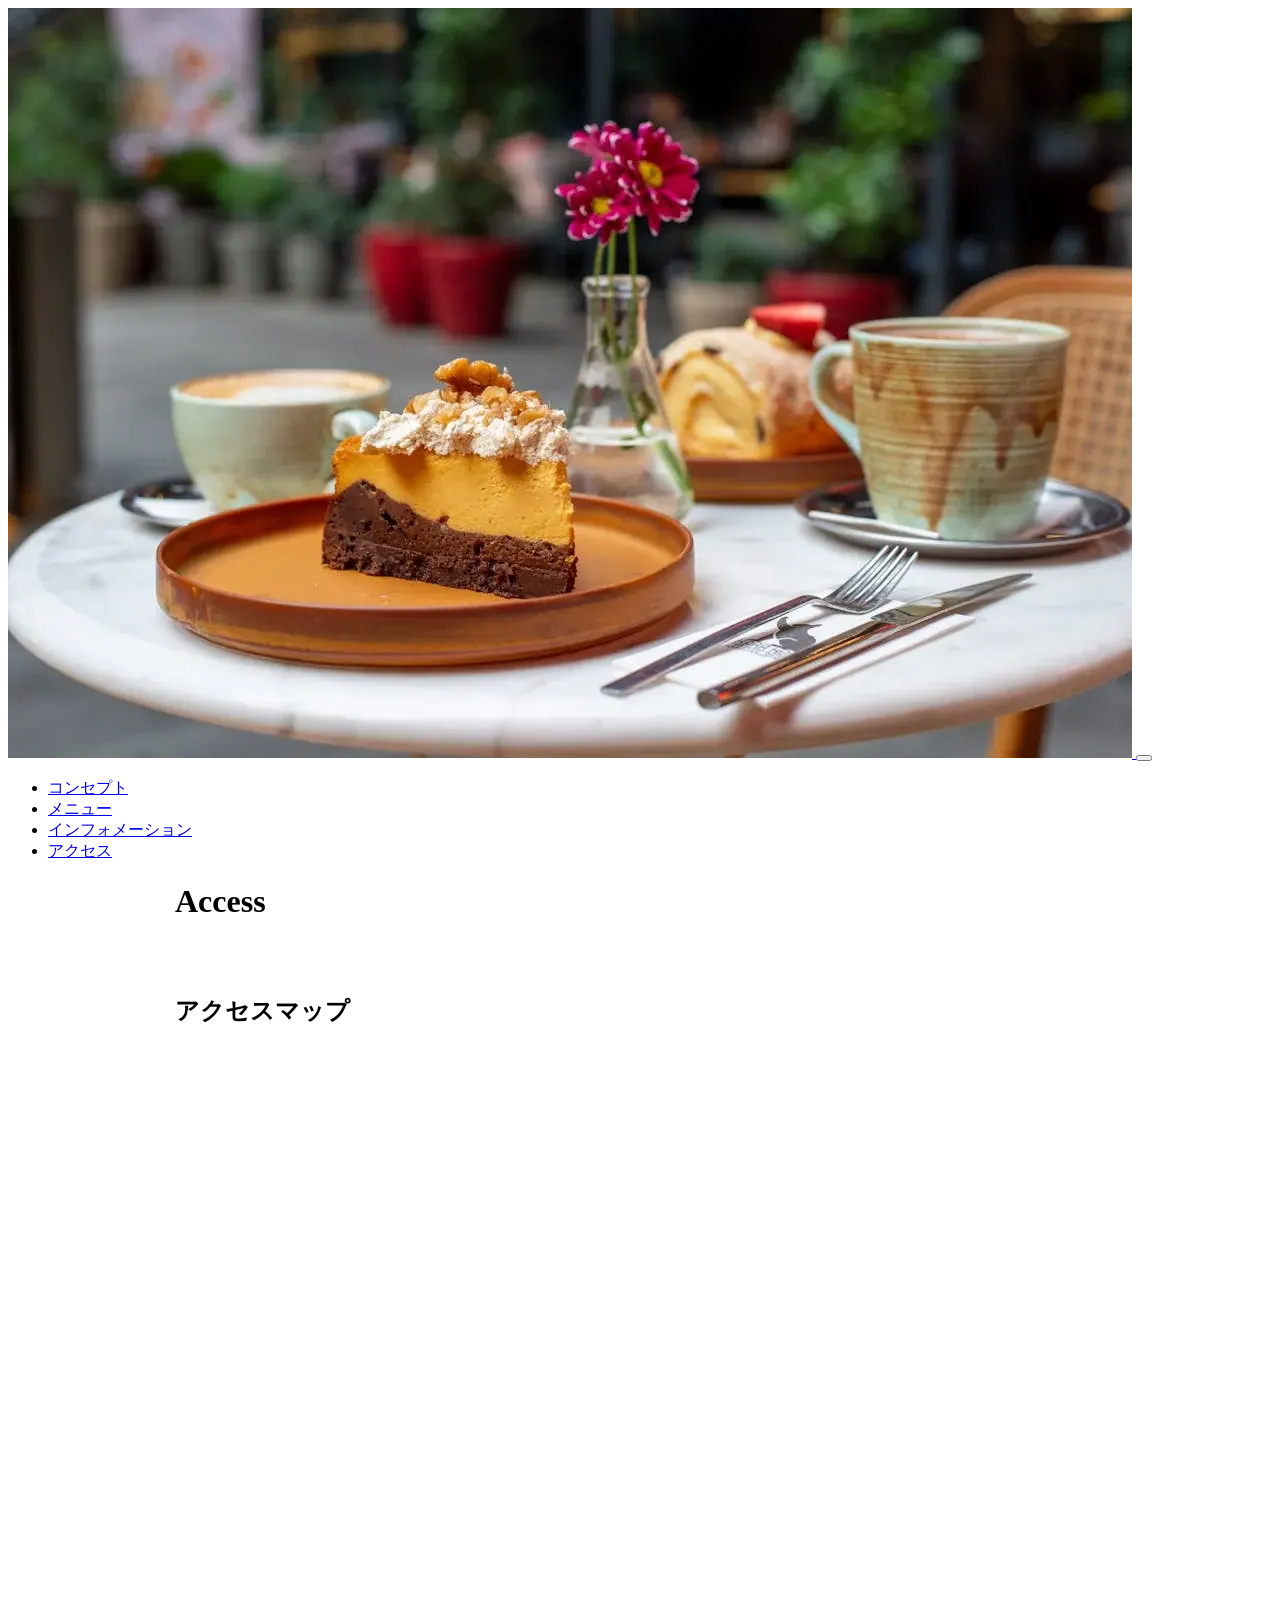
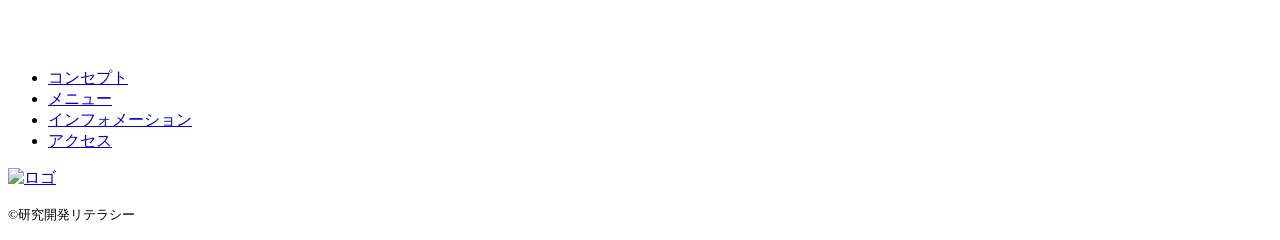
==== access.html @ edaddb03 "アクセスマップ" ====
<!DOCTYPE html>
<html>
    <head>
        <meta charset="UTF-8">
        <title>Access</title>
        <meta name="description" content="Access">
        <meta name="viewport" content="width=device-width">
        <script src="js/content.js"></script>
        <link href="css/access.css" rel="stylesheet">
        <link rel="preconnect" href="https://fonts.googleapis.com">
        <link rel="preconnect" href="https://fonts.gstatic.com" crossorigin>
        <link href="https://fonts.googleapis.com/css2?family=Cherry+Bomb+One&display=swap" rel="stylesheet">    
    </head>
    <body>
        <header class="header">
            <div class="header-inner">
                <a class="header-logo" href="index.html">
                    <img src="images/index/logo.png" alt="ロゴ">
                </a>
                <button class="toggle-menu-button"></button>
                <div class="header-site-menu">
                    <nav class="site-menu">
                        <ul>
                            <li><a href="concept.html">コンセプト</a></li>
                            <li><a href="menu.html">メニュー</a></li>
                            <li><a href="information.html">インフォメーション</a></li>
                            <li><a href="access.html">アクセス</a></li>
                        </ul>
                    </nav>
                </div>
            </div>
        </header>
        <main class="main">
            <div class="title">
                <h1>Access</h1>
            </div>
            <div class="map">
                <h2>アクセスマップ</h2>
                <iframe
                    src="https://www.google.com/maps?
                    output=embed&z=15&ll=35.135755, 136.975483&q=Lune Cafe Nagoya"
                    width="600"
                    height="450"
                    frameborder="0"
                    style="border: 0;"
                    allowfullscreen=""
                    aria-hidden="false"
                    tabindex="0">
                </iframe>


            </div>
        </main>
        <footer class="footer">
            <nav class="site-menu">
                <ul>
                    <li><a href="concept.html">コンセプト</a></li>
                    <li><a href="menu.html">メニュー</a></li>
                    <li><a href="information.html">インフォメーション</a></li>
                    <li><a href="access.html">アクセス</a></li>
                </ul>
            </nav>
            <a class="footer-logo" href="index.html">
                <img src="images/common/logo_footer.png" alt="ロゴ">
            </a>
            <p class="copyright"><small>&copy;研究開発リテラシー</small></p>
        </footer>
    </body>
</html>
---- css/access.css ----
.title {
    width: 930px;
    margin-left: auto;
    margin-right: auto;
}

.map {
    width: 930px;
    max-width: 90%;
    margin-top: 75px;
    margin-left: auto;
    margin-right: auto;
}

.map iframe {
    display: block;
    width: 100%;
    height: 600px;
    margin-top: 25px;
}
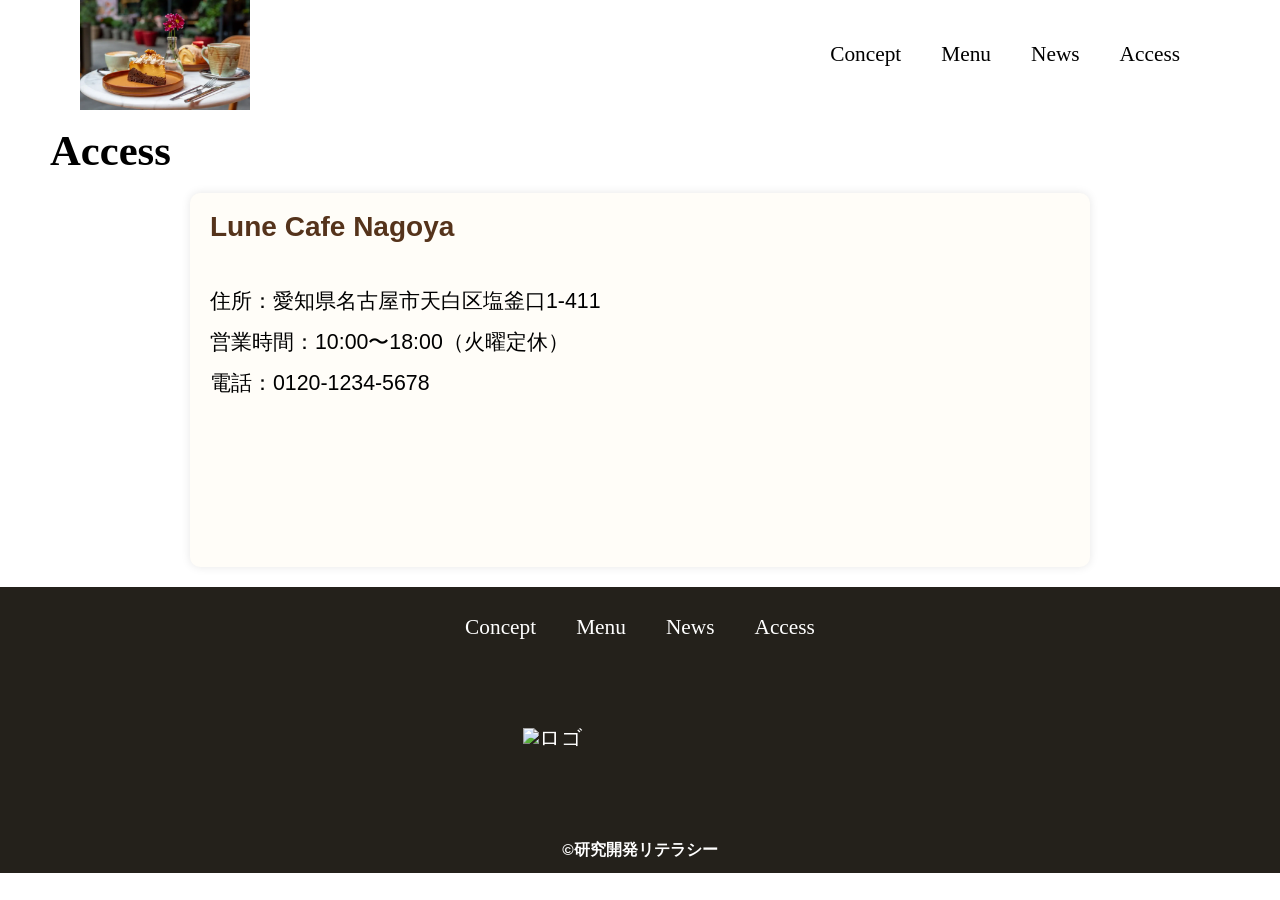
==== commit d4ce431c: "メニューとアクセスマップ" ====
--- a/access.html
+++ b/access.html
@@ -6,10 +6,11 @@
         <meta name="description" content="Access">
         <meta name="viewport" content="width=device-width">
         <script src="js/content.js"></script>
+        <link href="css/index.css" rel="stylesheet">
         <link href="css/access.css" rel="stylesheet">
         <link rel="preconnect" href="https://fonts.googleapis.com">
         <link rel="preconnect" href="https://fonts.gstatic.com" crossorigin>
-        <link href="https://fonts.googleapis.com/css2?family=Cherry+Bomb+One&display=swap" rel="stylesheet">    
+        <link href="https://fonts.googleapis.com/css2?family=Dela+Gothic+One&family=Kiwi+Maru&family=M+PLUS+Rounded+1c&display=swap" rel="stylesheet">   
     </head>
     <body>
         <header class="header">
@@ -21,10 +22,10 @@
                 <div class="header-site-menu">
                     <nav class="site-menu">
                         <ul>
-                            <li><a href="concept.html">コンセプト</a></li>
-                            <li><a href="menu.html">メニュー</a></li>
-                            <li><a href="information.html">インフォメーション</a></li>
-                            <li><a href="access.html">アクセス</a></li>
+                            <li><a href="concept.html">Concept</a></li>
+                            <li><a href="menu.html">Menu</a></li>
+                            <li><a href="news.html">News</a></li>
+                            <li><a href="access.html">Access</a></li>
                         </ul>
                     </nav>
                 </div>
@@ -34,30 +35,35 @@
             <div class="title">
                 <h1>Access</h1>
             </div>
-            <div class="map">
-                <h2>アクセスマップ</h2>
-                <iframe
-                    src="https://www.google.com/maps?
-                    output=embed&z=15&ll=35.135755, 136.975483&q=Lune Cafe Nagoya"
-                    width="600"
-                    height="450"
-                    frameborder="0"
-                    style="border: 0;"
-                    allowfullscreen=""
-                    aria-hidden="false"
-                    tabindex="0">
-                </iframe>
-
-
-            </div>
+            <section class="store">
+                <div class="store-content">
+                    <div class="store-text">
+                        <h2>Lune Cafe Nagoya</h2>
+                        <ul>
+                            <li>住所：愛知県名古屋市天白区塩釜口1-411</li>
+                            <li>営業時間：10:00〜18:00（火曜定休）</li>
+                            <li>電話：0120-1234-5678</li>
+                        </ul>
+                    </div>
+                    <div class="store-map">
+                        <iframe src="https://www.google.com/maps/embed?pb=!1m18!1m12!1m3!1d1631.416238650439!2d136.9738855046455!3d35.135853841975106!2m3!1f0!2f0!3f0!3m2!1i1024!2i768!4f13.1!3m3!1m2!1s0x60037ad5058b80e9%3A0x3651df670b800f72!2z44CSNDY4LTAwNzMg5oSb55-l55yM5ZCN5Y-k5bGL5biC5aSp55m95Yy65aGp6Yec5Y-j77yR5LiB55uu77yU77yR77yR!5e0!3m2!1sja!2sjp!4v1718008119234!5m2!1sja!2sjp" 
+                            width="100%"
+                            height="300"
+                            style="border:0; border-radius: 8px;"
+                            allowfullscreen=""
+                            loading="lazy">
+                        </iframe>
+                    </div>
+                </div>
+            </section>           
         </main>
         <footer class="footer">
             <nav class="site-menu">
                 <ul>
-                    <li><a href="concept.html">コンセプト</a></li>
-                    <li><a href="menu.html">メニュー</a></li>
-                    <li><a href="information.html">インフォメーション</a></li>
-                    <li><a href="access.html">アクセス</a></li>
+                    <li><a href="concept.html">Concept</a></li>
+                    <li><a href="menu.html">Menu</a></li>
+                    <li><a href="news.html">News</a></li>
+                    <li><a href="access.html">Access</a></li>
                 </ul>
             </nav>
             <a class="footer-logo" href="index.html">
--- a/css/index.css
+++ b/css/index.css
@@ -0,0 +1,205 @@
+@charset "utf-8";
+
+nav.floating {
+    position: absolute;
+    top: 100px;
+    left: 50px;
+    background-color: #ffffff;
+}
+
+.first-view {
+    height: calc(100vh - 110px);
+    background-image: url(../images/index/logo.png);
+    background-repeat: no-repeat;
+    background-position: center center;
+    background-size: cover;
+    display: flex;
+    align-items: center;
+}
+
+.first-view-text {
+    width: 100%;
+    max-width: 1200px;
+    margin-left: auto;
+    margin-right: auto;
+    padding-left: 40ox;
+    padding-bottom: 80px;
+    color: #ffffff;
+    font-weight: bold;
+    text-shadow: 1px 1px 10px #1d4b14;
+}
+
+.first-view-text h1 {
+    font-family: "Montserrat", sans-serif;
+    font-size: 56px;
+    line-height: 72px;
+}
+
+.first-view-text p {
+    font-size: 18px;
+    margin-top: 20px;
+}
+
+.lead {
+    max-width: 1200px;
+    margin: 60px auto;
+}
+
+*,
+::before,
+::after {
+    padding: 0;
+    margin: 0;
+    box-sizing: border-box;
+}
+
+ul, ol {
+    list-style: none;
+}
+
+a {
+    color: inherit;
+    text-decoration: none;
+}
+
+body {
+    font-family: sans-serif;
+    font-size: 16pt;
+    color: #000000;
+    line-height: 1;
+    background-color: #ffffff;
+}
+
+img {
+    max-width: 100%;
+}
+
+.header-inner {
+    max-width: 1200px;
+    height: 110px;
+    margin-left: auto;
+    margin-right: auto;
+    padding-left: 40px;
+    padding-right: 40px;
+    display: flex;
+    justify-content: space-between;
+    align-items: center;
+}
+
+.toggle-menu-button {
+    display: none;
+}
+
+.header-logo {
+    display: block;
+    width: 170px;
+}
+
+.site-menu ul {
+    display: flex;
+}
+
+.site-menu ul li {
+    margin-left: 20px;
+    margin-right: 20px;
+}
+
+.site-menu ul li a {
+    font-family: 'Cherry Bomb One', cursive;
+}
+
+@media (max-width: 800px) {
+    .site-menu ul {
+        display: block;
+        text-align: center;
+    }
+
+    .site-menu li {
+        margin-top: 20px;
+    }
+
+    .header {
+        position: fixed;
+        top: 0;
+        left: 0;
+        right: 0;
+        background-color: #ffffff;
+        height: 50px;
+        z-index: 10;
+        box-shadow: 0 3px 6px rgba(0, 0, 0, 0.1);
+    }
+
+    .header-inner {
+        padding-left: 20px;
+        padding-right: 20px;
+        height: 100%;
+        position: relative;
+    }
+
+    .header-site-menu {
+        position: absolute;
+        top: 100%;
+        left: 0;
+        right: 0;
+        color: #ffffff;
+        background-color: #736e62;
+        padding-top: 30px;
+        padding-bottom: 50px;
+        display: none;
+    }
+
+    .header-site-menu.is-show {
+        display: block;
+    }
+
+    .header-logo {
+        width: 100px;
+    }
+
+    .main {
+        padding-top: 50px;;
+    }
+
+    .footer-logo {
+        margin-top: 60px;
+    }
+
+    .copyright {
+        margin-top: 50px;
+    }
+
+    .toggle-menu-button {
+        display: block;
+        width: 44px;
+        height: 34px;
+        background-image: url(../images/index/icon-menu.png);
+        background-size: 50%;
+        background-position: center;
+        background-repeat: no-repeat;
+        background-color: transparent;
+        border: none;
+        border-radius: 0;
+        outline: none;
+    }
+}
+.footer {
+    color: #ffffff;
+    background-color: #24211b;
+    padding-top: 30px;
+    padding-bottom: 15px;
+    display: flex;
+    flex-direction: column;
+    align-items: center;
+}
+
+.footer-logo {
+    display: block;
+    width: 235px;
+    margin-top: 90px;
+}
+
+.copyright {
+    font-size: 14pt;
+    font-weight: bold;
+    margin-top: 90px;
+}
--- a/css/access.css
+++ b/css/access.css
@@ -1,20 +1,61 @@
-.title {
-    width: 930px;
-    margin-left: auto;
-    margin-right: auto;
+.title{
+    font-family: "Kaisei Opti", serif;
+    font-weight: 400;
+    font-style: normal;
+    margin-top: 20px;
+    padding-left: 50px;
+}
+.store {
+    max-width: 900px;
+    margin: auto;
+    margin-bottom: 20px;
+    margin-top: 20px;
+    padding: 20px;
+    background-color: #fffdf8;
+    border-radius: 10px;
+    box-shadow: 0 0 10px rgba(0,0,0,0.1);
+    font-family: 'Yu Gothic', sans-serif;
 }
 
-.map {
-    width: 930px;
-    max-width: 90%;
-    margin-top: 75px;
-    margin-left: auto;
-    margin-right: auto;
+.store h2 {
+  font-size: 28px;
+  color: #55331b;
 }
 
-.map iframe {
-    display: block;
-    width: 100%;
-    height: 600px;
-    margin-top: 25px;
-}+.store ul {
+  list-style: none;
+  padding: 0;
+}
+
+.store ul li {
+  margin-bottom: 8px;
+}
+
+.store-content {
+  display: flex;
+  gap: 20px;
+  margin-bottom: 30px;
+  flex-direction: row; 
+  align-items: flex-start;
+}
+
+.store-text {
+  flex: 1;
+}
+
+.store-map {
+  flex: 1;
+}
+
+.store-text h2 {
+  margin-bottom: 12px; 
+}
+
+.store-text ul {
+  list-style: none;      
+  padding: 0;
+  margin-top: 50px;
+}
+.store-text ul li {
+  margin-bottom: 20px;        /* 行間を少し空けると読みやすくなります */
+}
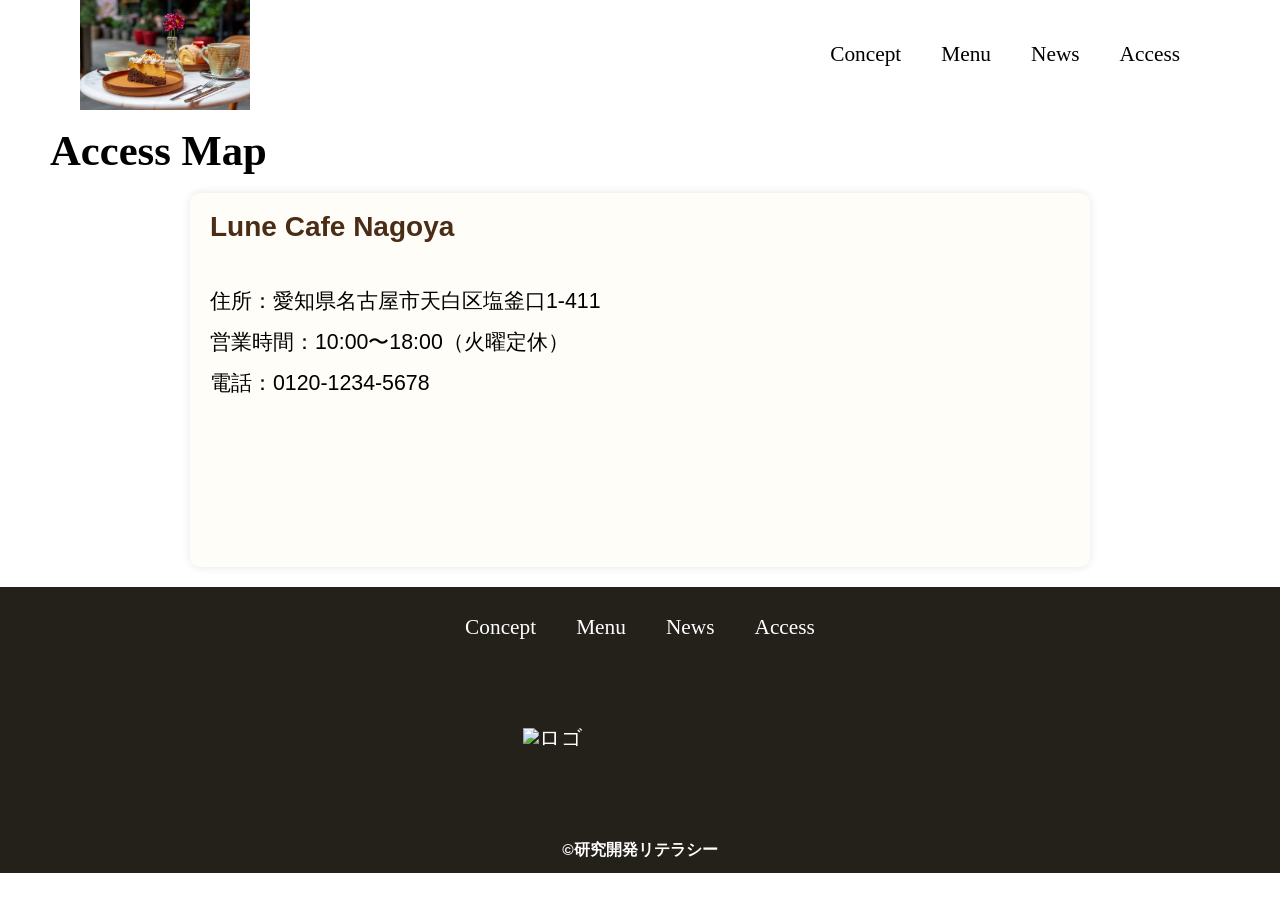
==== commit 1716a11f: "アクセスマップとメニュー タブレット用の画面を追加" ====
--- a/access.html
+++ b/access.html
@@ -33,7 +33,7 @@
         </header>
         <main class="main">
             <div class="title">
-                <h1>Access</h1>
+                <h1>Access Map</h1>
             </div>
             <section class="store">
                 <div class="store-content">
--- a/css/access.css
+++ b/css/access.css
@@ -19,7 +19,7 @@
 
 .store h2 {
   font-size: 28px;
-  color: #55331b;
+  color: #4a2c17;
 }
 
 .store ul {
@@ -57,5 +57,40 @@
   margin-top: 50px;
 }
 .store-text ul li {
-  margin-bottom: 20px;        /* 行間を少し空けると読みやすくなります */
+  margin-bottom: 20px;        
 }
+
+@media (max-width: 768px) {
+  .store-content {
+    flex-direction: column;   
+    gap: 30px;                
+  }
+
+  .store-text,
+  .store-map {
+    width: 100%;
+    flex: none;               
+  }
+
+  .store {
+    padding: 15px;
+    margin: 20px;
+  }
+
+  .store h2 {
+    font-size: 24px;
+  }
+
+  .store-text ul {
+    margin-top: 30px;
+  }
+
+  .store-text ul li {
+    font-size: 16px;
+    margin-bottom: 16px;
+  }
+
+  iframe {
+    height: 250px;            
+  }
+}
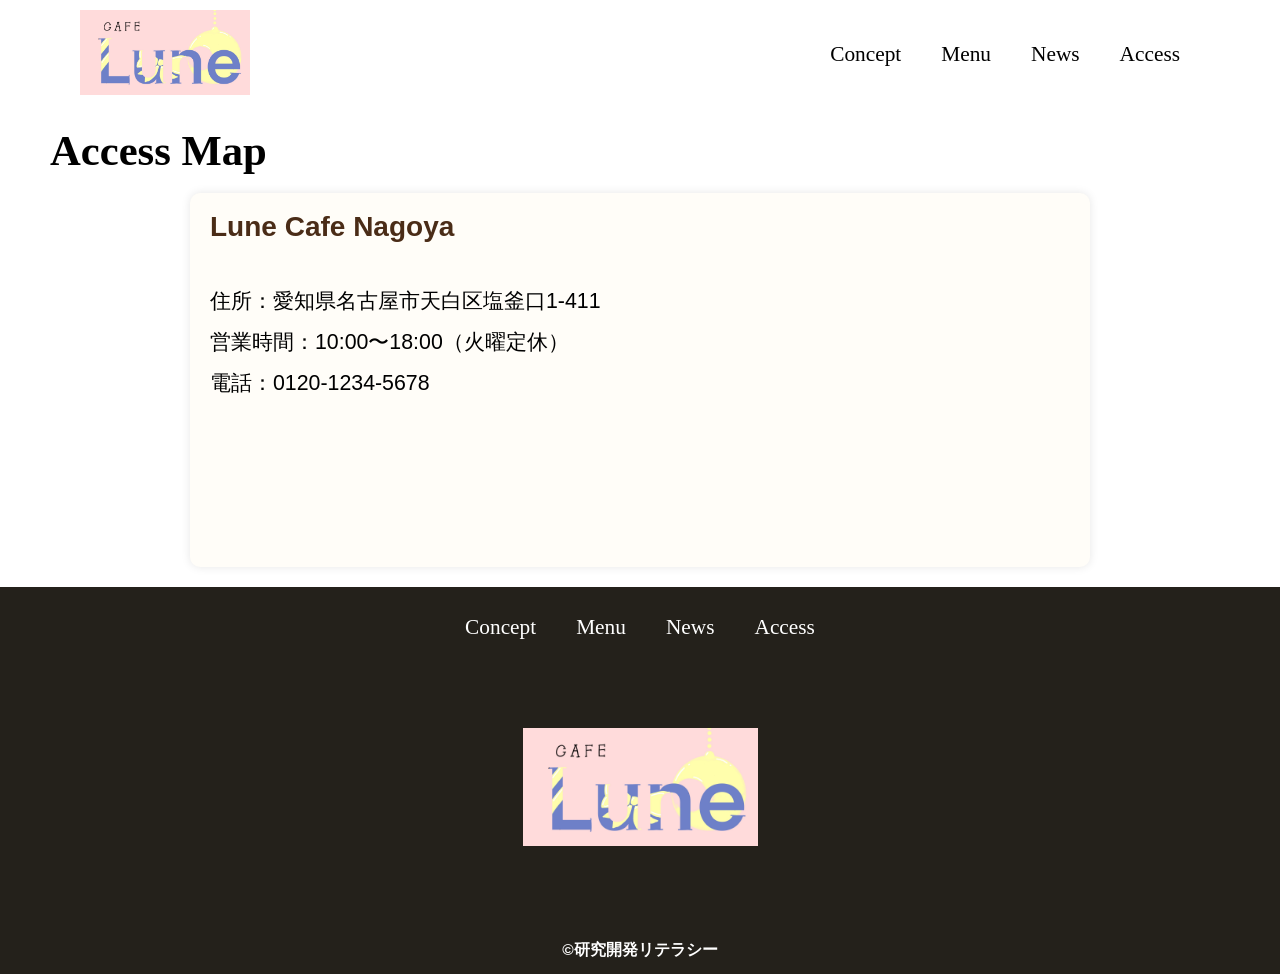
==== commit 1b2e389e: "画像の追加とhtmlのちょっとした修正 ・imagesにcommonフォルダを追加してlogo_footer.png等を追加しました。それに伴い、いくつかのHTMLで画像ファイルの名称変更（差し替え）" ====
--- a/access.html
+++ b/access.html
@@ -5,7 +5,7 @@
         <title>Access</title>
         <meta name="description" content="Access">
         <meta name="viewport" content="width=device-width">
-        <script src="js/content.js"></script>
+        <script src="js/script.js"></script>
         <link href="css/index.css" rel="stylesheet">
         <link href="css/access.css" rel="stylesheet">
         <link rel="preconnect" href="https://fonts.googleapis.com">
@@ -16,7 +16,7 @@
         <header class="header">
             <div class="header-inner">
                 <a class="header-logo" href="index.html">
-                    <img src="images/index/logo.png" alt="ロゴ">
+                    <img src="images/common/logo.png" alt="ロゴ">
                 </a>
                 <button class="toggle-menu-button"></button>
                 <div class="header-site-menu">
